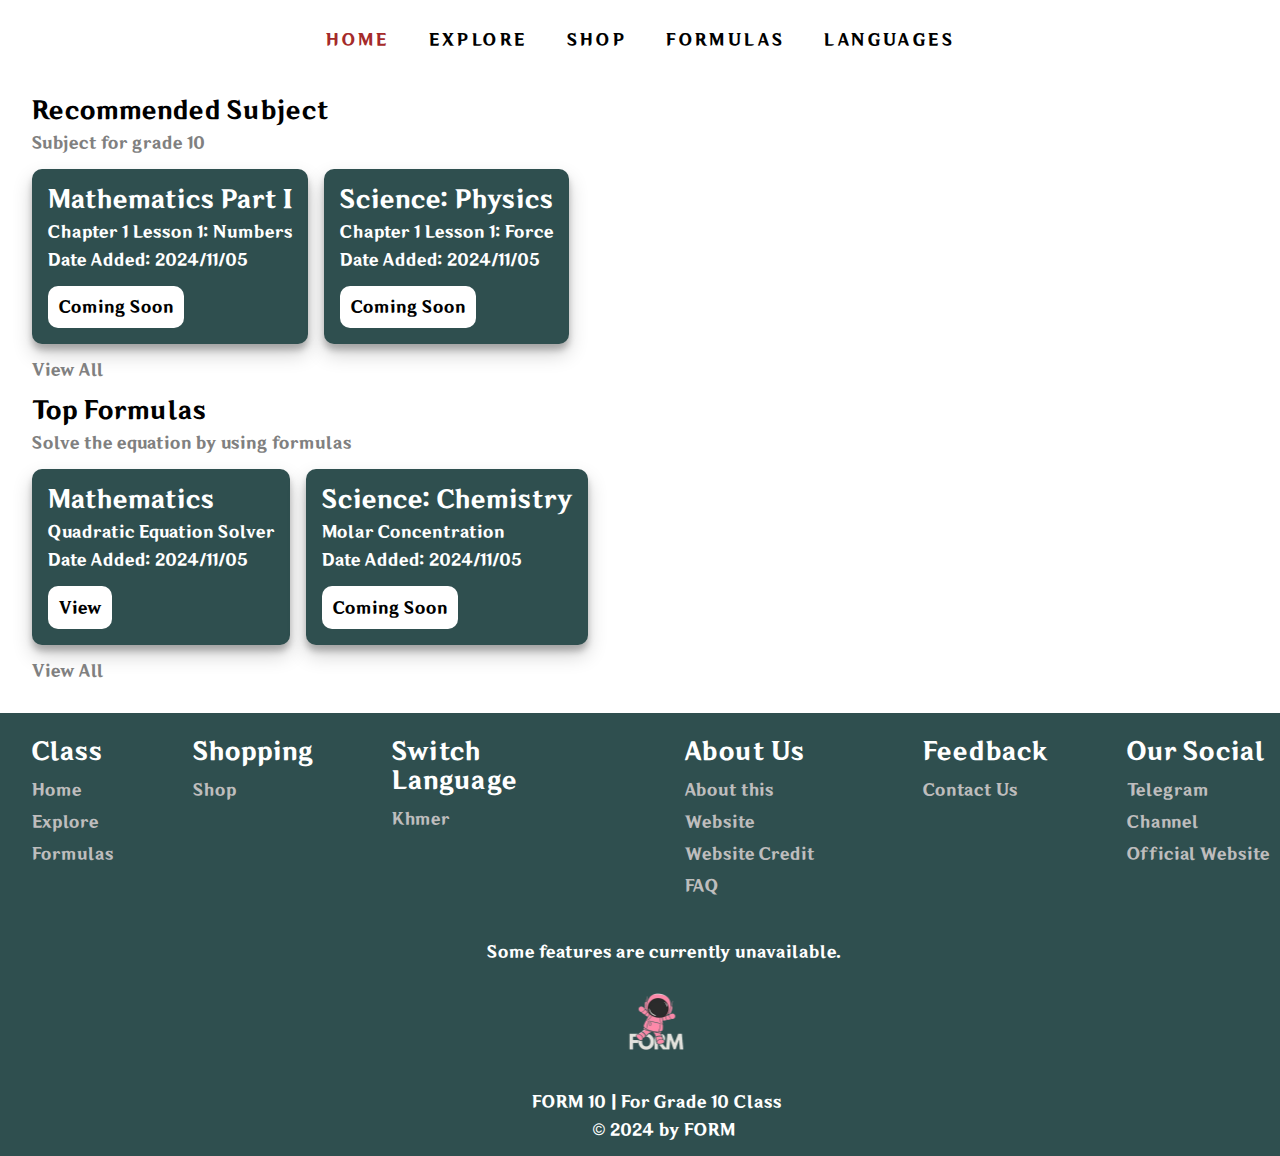
==== index.html @ a8057352 "Add files via upload" ====
<!DOCTYPE html>
<html lang="en">

<head>
    <meta charset="UTF-8" />
    <meta name="viewport" content="width=device-width, initial-scale=1.0" />
    <title>FORM 10 (Q&A Web, Explore, And Solve The Equation)</title>
    <link rel="icon" href="FORM_Off_RemoveBg_WhiteText.png">
    <link rel="stylesheet" href="style.css" />
</head>

<body>
    <ul class="nav">
        <li>
            <a href="index.html" class="nav-link link-active">Home</a>
        </li>
        <li>
            <a href="explore.html" class="nav-link">Explore</a>
        </li>
        <li>
            <a href="#" class="nav-link">Shop</a>
        </li>
        <li>
            <a href="formulas.html" class="nav-link">Formulas</a>
        </li>
        <li>
            <a href="#" class="nav-link">Languages</a>
        </li>
    </ul>
    <section class="top-subject">
        <p class="subject">Recommended Subject</p>
        <p class="detail">Subject for grade 10</p>
        <div class="all-card">
            <div class="card">
                <div class="card-content">
                    <p class="card-title">Mathematics Part I</p>
                    <p class="card-lesson">Chapter 1 Lesson 1: Numbers</p>
                    <p class="date">Date Added: 2024/11/05</p>
                    <button class="btn-check"><a href="#" class="check">Coming Soon</a></button>
                </div>
            </div>
            <div class="card">
                <div class="card-content">
                    <p class="card-title">Science: Physics</p>
                    <p class="card-lesson">Chapter 1 Lesson 1: Force</p>
                    <p class="date">Date Added: 2024/11/05</p>
                    <button class="btn-check"><a href="#" class="check">Coming Soon</a></button>
                </div>
            </div>
        </div>
        <a href="explore.html" class="all-top-subject">View All</a>
    </section>
    <!--
    <section class="top-subject shoku-shop">
        <p class="subject">Shop</p>
        <p class="detail">Go Shopping at Shoku Shop</p>
        <div class="all-card">
            <div class="card">
                <div class="shop-card">
                    <img src="https://theenglishbookshop.com/cdn/shop/products/Untitleddesign-2022-07-25T101207.835.png?v=1658733142"
                        alt="math-book" width="80%">
                    <p class="card-lesson">The Big Fat Middle School Math Workbook</p>
                </div>
            </div>
        </div>
    </section>
-->
    <section class="top-subject formulas">
        <p class="subject">Top Formulas</p>
        <p class="detail">Solve the equation by using formulas</p>
        <div class="all-card">
            <div class="card">
                <div class="card-content">
                    <p class="card-title">Mathematics</p>
                    <p class="card-lesson">Quadratic Equation Solver</p>
                    <p class="date">Date Added: 2024/11/05</p>
                    <button class="btn-check"><a href="/formulas/QuadraticEquationSolver.html"
                            class="check">View</a></button>
                </div>
            </div>
            <div class="card">
                <div class="card-content">
                    <p class="card-title">Science: Chemistry</p>
                    <p class="card-lesson">Molar Concentration</p>
                    <p class="date">Date Added: 2024/11/05</p>
                    <button class="btn-check"><a href="#" class="check">Coming Soon</a></button>
                </div>
            </div>
        </div>
        <a href="formulas.html" class="all-top-subject">View All</a>
    </section>
    <footer>
        <div class="all-pages">
            <div class="page-a">
                <p class="card-title">Class</p>
                <ul class="all-foot-nav-link">
                    <li>
                        <a href="index.html" class="foot-nav-link">Home</a>
                    </li>
                    <li>
                        <a href="explore.html" class="foot-nav-link">Explore</a>
                    </li>
                    <li>
                        <a href="formulas.html" class="foot-nav-link">Formulas</a>
                    </li>
                </ul>
            </div>
            <div class="page-b">
                <p class="card-title">Shopping</p>
                <ul class="all-foot-nav-link">
                    <li>
                        <a href="#" class="foot-nav-link">Shop</a>
                    </li>
                </ul>
            </div>
            <div class="page-c">
                <p class="card-title">Switch Language</p>
                <ul class="all-foot-nav-link">
                    <li>
                        <a href="#" class="foot-nav-link">Khmer</a>
                    </li>
                </ul>
            </div>
            <div class="page-d">
                <p class="card-title">About Us</p>
                <ul class="all-foot-nav-link">
                    <li>
                        <a href="#" class="foot-nav-link">About this Website</a>
                    </li>
                    <li>
                        <a href="#" class="foot-nav-link">Website Credit</a>
                    </li>
                    <li>
                        <a href="#" class="foot-nav-link">FAQ</a>
                    </li>
                </ul>
            </div>
            <div class="page-e">
                <p class="card-title">Feedback</p>
                <ul class="all-foot-nav-link">
                    <li>
                        <a href="#" class="foot-nav-link">Contact Us</a>
                    </li>
                </ul>
            </div>
            <div class="page-f">
                <p class="card-title">Our Social</p>
                <ul class="all-foot-nav-link">
                    <li>
                        <a href="#" class="foot-nav-link">Telegram Channel</a>
                    </li>
                    <li>
                        <a href="#" class="foot-nav-link">Official Website</a>
                    </li>
                </ul>
            </div>
        </div>
        <div class="copyright">
            <p class="detail">Some features are currently unavailable.</p>
            <img src="FORM_Off_RemoveBg_WhiteText.png" alt="FORM" width="10%">
            <p class="card-title">FORM 10 | For Grade 10 Class</p>
            <p class="detail c-form">&copy; 2024 by FORM</p>
        </div>
    </footer>
</body>
---- style.css ----
@import url("/genshin-impact.css");

* {
    margin: 0;
    padding: 0;
    font-family: "Genshin Impact";
    box-sizing: border-box;
    cursor: url("Genshin_Mouse_Cursor_32px.png"), auto;
}

.nav {
    margin: 0 auto 0;
    list-style: none;
    display: table;
    text-align: center;
}

.nav li {
    display: table-cell;
    position: relative;
    padding: 15px 0;
}

.nav-link {
    color: #000;
    text-transform: uppercase;
    text-decoration: none;
    letter-spacing: 0.15em;
    display: inline-block;
    padding: 15px 20px;
    position: relative;
}

.nav-link::after {
    background: none repeat scroll 0 0 transparent;
    bottom: 0;
    content: "";
    display: block;
    height: 2px;
    left: 50%;
    position: absolute;
    background: #000;
    transition: width 0.3s ease 0s, left 0.3s ease 0s;
    width: 0;
}

.nav-link:hover::after,
footer .nav-link:hover::after {
    width: 100%;
    left: 0;
}

.link-active {
    color: brown;
}

.top-subject,
.more-detail {
    padding-left: 1rem;
}

.subject {
    font-size: 1.5rem;
    padding: 1rem 0 0 1rem;
}

.detail {
    padding: .5rem 0 0 1rem;
    color: gray;
}

.all-card {
    display: flex;
    padding-bottom: 1rem;
    /* for spacing "View All" */
}

.card {
    padding: 1rem 0 0 1rem;
}

.card-content {
    background-color: darkslategray;
    color: #fff;
    padding: 1rem;
    width: fit-content;
    box-shadow: rgba(0, 0, 0, 0.19) 0px 10px 20px, rgba(0, 0, 0, 0.23) 0px 6px 6px;
    border-radius: 10px;
}

.card-title,
footer .title {
    font-size: 1.5rem;
}

.card-lesson,
.date {
    padding-top: .5rem;
}

.date {
    padding-bottom: 1rem;
}

.btn-check {
    background: #fff;
    border: none;
    font-size: 1rem;
    padding: .7rem;
    border: #fff;
    border-radius: 10px;
}

.check {
    text-decoration: none;
    color: #000;
    transition: .2s;
}

.check:hover,
.all-top-subject:hover {
    color: brown;
    transition: .2s;
}

.all-top-subject {
    padding-top: 3rem;
    padding-left: 1rem;
    text-decoration: none;
    color: gray;
    transition: .2s;
}

/*
.shoku-shop .shop-card {
    color: #000;
    padding: 1rem;
    width: 30%;
    text-align: center;
}
*/

footer {
    padding: 1.5rem 0 0 2rem;
    background-color: darkslategray;
    margin-top: 2rem;
    color: #fff;
    padding-bottom: 1rem;
}

.all-pages {
    display: flex;
    gap: 5rem;
}

.all-foot-nav-link {
    list-style: none;
    padding-top: .5rem;
}

.foot-nav-link {
    text-decoration: none;
    color: rgb(190, 189, 189);
    line-height: 2;
    transition: .2s;
}

.foot-nav-link:hover {
    color: #fff;
    transition: .2s;
}

.copyright {
    text-align: center;
    padding-top: 2rem;
}

.copyright .card-title {
    font-size: 1rem;
}

.copyright .detail {
    color: #fff;
}

.conditions {
    padding-left: 3rem;
    line-height: 1.5;
}

.more-detail {
    line-height: 1.5;
}

#quadratic-form {
    display: flex;
    padding-left: 1rem;
    line-height: 2;
    padding-top: 1rem;
    gap: 1.5rem;
}

#quadratic-form input {
    text-align: center;
    width: 200px;
    border-radius: 10px;
    border: 1px solid gray;
    font-size: 1rem;
}

.solve {
    padding: .7rem;
    margin-left: 1rem;
    margin-top: 1rem;
    width: 764px;
    background-color: darkslategray;
    border: none;
    color: #fff;
    transition: .2s;
    border-radius: 10px;
    cursor: pointer;
}

.solve:hover {
    background-color: brown;
    transition: .2s;
    cursor: url("Genshin_Mouse_Cursor_32px.png"), auto;
}

#result {
    margin-left: 1rem;
    width: 764px;
    text-align: center;
    padding-top: 1rem;
    font-size: 1.25rem;
    border-radius: 10px;
}

.formulas .back {
    text-decoration: none;
    transition: .2s;
}

.formulas .back:hover {
    color: brown;
    transition: .2s;
}

.number {
    color: brown;
}

/* let's do responsive!!! */
@media screen and (max-width: 414px) {
    .nav {
        display: none;
    }

    .top-subject {
        padding-left: 0;
    }

    .subject {
        font-size: 1.25rem;
    }

    .all-card {
        display: flex;
        flex-direction: column;
        padding-right: 1rem;
    }

    .card-content {
        width: auto;
    }

    .btn-check {
        width: 100%;
    }

    .check {
        width: auto;
    }

    .card-title {
        font-size: 1.25rem;
    }

    footer {
        padding-left: 1rem;
    }

    .all-pages {
        display: flex;
        flex-direction: column;
        gap: 2.5rem;
    }

    .copyright .detail {
        text-align: left;
    }

    .copyright img {
        width: 150px;
        text-align: left;
    }

    .copyright .c-form {
        text-align: center;
        padding-left: 0;
    }

    .formulas .back {
        display: none;
    }

    .formulas {
        width: 100%;
        padding-right: 1rem;
    }

    .formulas img {
        width: 400px;
    }

    #quadratic-form {
        display: flex;
        flex-direction: column;
        gap: 1rem;
        line-height: 1;
    }

    #quadratic-form input {
        width: auto;
        height: 30px;
    }

    .btn-solve {
        display: flex;
        justify-content: center;
        align-items: center;
    }

    #result {
        width: auto;
        line-height: 1.5;
    }
}
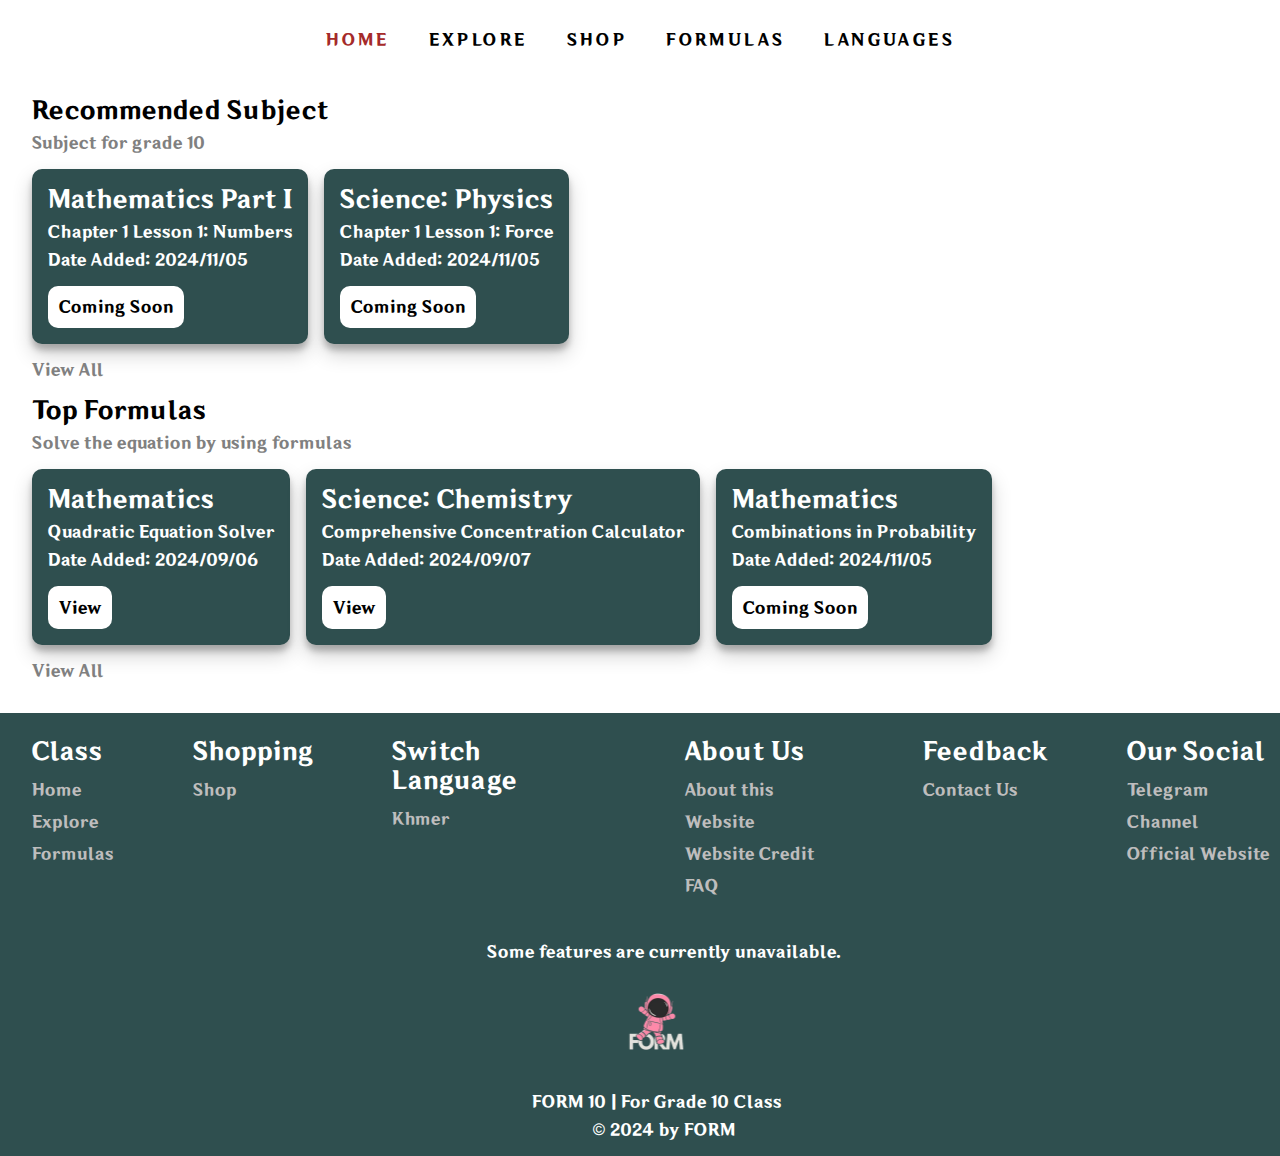
==== commit 432007dc: "Add files via upload" ====
--- a/index.html
+++ b/index.html
@@ -73,15 +73,22 @@
                 <div class="card-content">
                     <p class="card-title">Mathematics</p>
                     <p class="card-lesson">Quadratic Equation Solver</p>
-                    <p class="date">Date Added: 2024/11/05</p>
-                    <button class="btn-check"><a href="/formulas/QuadraticEquationSolver.html"
-                            class="check">View</a></button>
+                    <p class="date">Date Added: 2024/09/06</p>
+                    <button class="btn-check"><a href="QuadraticEquationSolver.html" class="check">View</a></button>
                 </div>
             </div>
             <div class="card">
                 <div class="card-content">
                     <p class="card-title">Science: Chemistry</p>
-                    <p class="card-lesson">Molar Concentration</p>
+                    <p class="card-lesson">Comprehensive Concentration Calculator</p>
+                    <p class="date">Date Added: 2024/09/07</p>
+                    <button class="btn-check"><a href="MolarConcentration.html" class="check">View</a></button>
+                </div>
+            </div>
+            <div class="card">
+                <div class="card-content">
+                    <p class="card-title">Mathematics</p>
+                    <p class="card-lesson">Combinations in Probability</p>
                     <p class="date">Date Added: 2024/11/05</p>
                     <button class="btn-check"><a href="#" class="check">Coming Soon</a></button>
                 </div>
--- a/style.css
+++ b/style.css
@@ -1,11 +1,27 @@
 @import url("/genshin-impact.css");
+@import url('https://fonts.googleapis.com/css2?family=SUSE:wght@100..800&display=swap');
 
 * {
     margin: 0;
     padding: 0;
     font-family: "Genshin Impact";
+    /* font-family: "SUSE", sans-serif; */
     box-sizing: border-box;
     cursor: url("Genshin_Mouse_Cursor_32px.png"), auto;
+}
+
+::-webkit-scrollbar {
+    width: 10px;
+}
+
+::-webkit-scrollbar-track {
+    background-color: #d1e5ff;
+    border: 1px solid gray;
+}
+
+::-webkit-scrollbar-thumb {
+    background: darkslategray;
+    border-radius: 20px;
 }
 
 .nav {
@@ -131,6 +147,10 @@
     transition: .2s;
 }
 
+.sec-2 .formulas {
+    padding-right: 1rem;
+}
+
 /*
 .shoku-shop .shop-card {
     color: #000;
@@ -192,17 +212,42 @@
     line-height: 1.5;
 }
 
+.mul-section {
+    display: flex;
+    gap: 1rem;
+}
+
+.sec-1 {
+    width: 50%;
+}
+
 #quadratic-form {
     display: flex;
     padding-left: 1rem;
     line-height: 2;
     padding-top: 1rem;
-    gap: 1.5rem;
+    gap: .67rem;
+}
+
+#calculator-form {
+    display: flex;
+    padding-left: 1rem;
+    line-height: 2;
+    padding-top: 1rem;
+    gap: .65rem;
 }
 
 #quadratic-form input {
     text-align: center;
     width: 200px;
+    border-radius: 10px;
+    border: 1px solid gray;
+    font-size: 1rem;
+}
+
+#calculator-form input {
+    width: 190.25px;
+    text-align: center;
     border-radius: 10px;
     border: 1px solid gray;
     font-size: 1rem;
@@ -212,7 +257,7 @@
     padding: .7rem;
     margin-left: 1rem;
     margin-top: 1rem;
-    width: 764px;
+    width: 100%;
     background-color: darkslategray;
     border: none;
     color: #fff;
@@ -227,8 +272,10 @@
     cursor: url("Genshin_Mouse_Cursor_32px.png"), auto;
 }
 
-#result {
+#result,
+#result1 {
     margin-left: 1rem;
+    padding-right: 3rem;
     width: 764px;
     text-align: center;
     padding-top: 1rem;
@@ -270,6 +317,10 @@
         padding-right: 1rem;
     }
 
+    .formulas .all-card {
+        padding-right: 0;
+    }
+
     .card-content {
         width: auto;
     }
@@ -310,6 +361,10 @@
         padding-left: 0;
     }
 
+    .sec-1 {
+        width: 100%;
+    }
+
     .formulas .back {
         display: none;
     }
@@ -319,18 +374,25 @@
         padding-right: 1rem;
     }
 
-    .formulas img {
-        width: 400px;
-    }
-
-    #quadratic-form {
+    .img1 {
+        width: 100%;
+    }
+
+    .img2 {
+        width: 70%;
+        padding-left: 1rem;
+    }
+
+    #quadratic-form,
+    #calculator-form {
         display: flex;
         flex-direction: column;
         gap: 1rem;
         line-height: 1;
     }
 
-    #quadratic-form input {
+    #quadratic-form input,
+    #calculator-form input {
         width: auto;
         height: 30px;
     }
@@ -341,8 +403,16 @@
         align-items: center;
     }
 
-    #result {
+    #result,
+    #result1 {
         width: auto;
+        padding-right: 0;
         line-height: 1.5;
+        text-align: center;
+    }
+
+    .mul-section {
+        display: flex;
+        flex-direction: column;
     }
 }